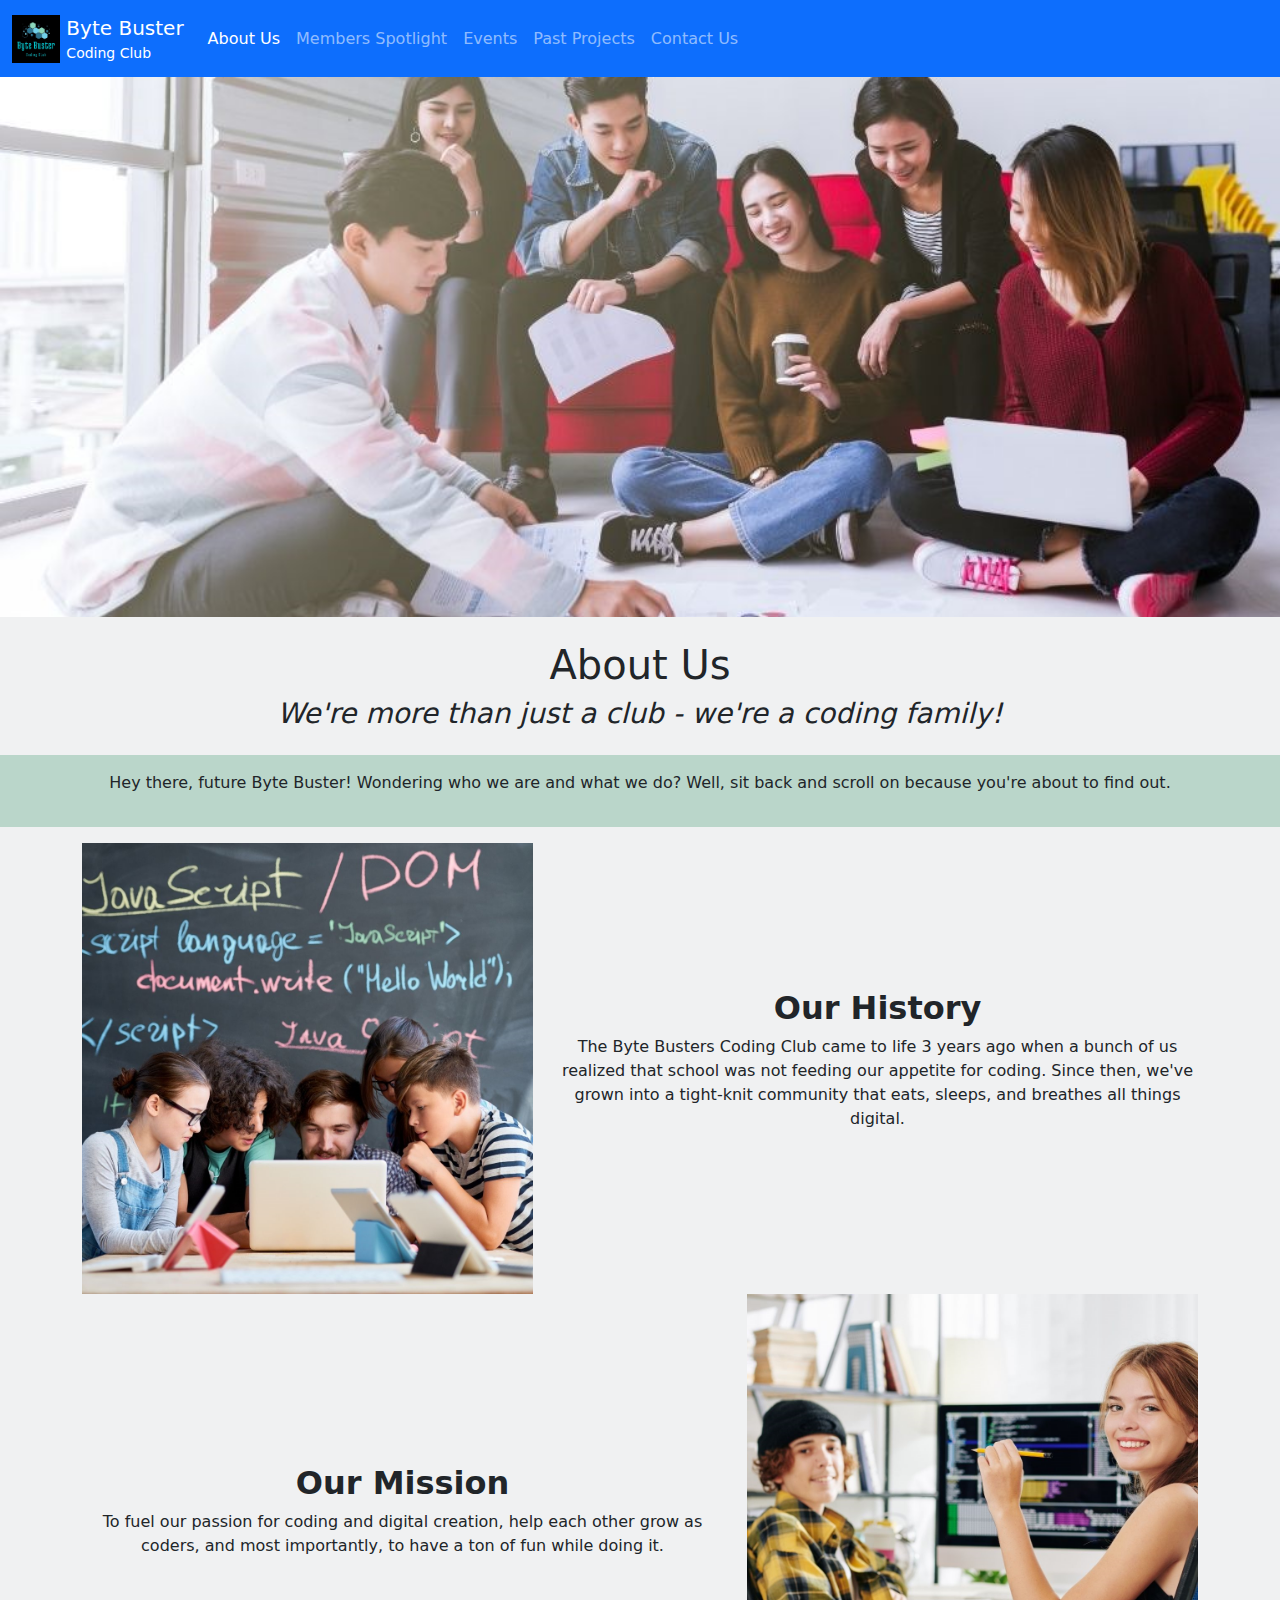
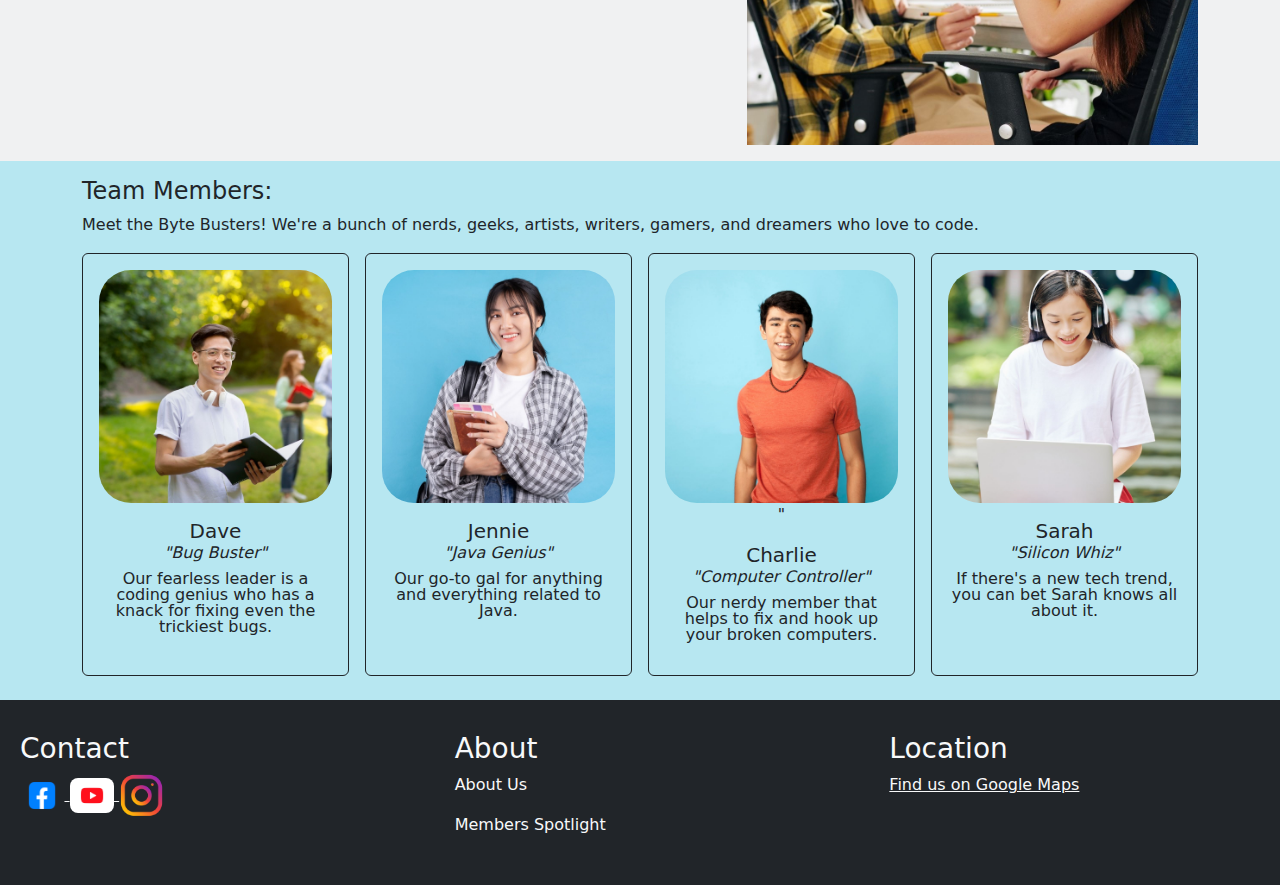
==== aboutus.html @ ff97a394 "added everything" ====
<!DOCTYPE html>
<html lang="en-SG">
<head>
	<meta charset="utf-8"/>
	<meta name="viewport" content="width=device-width"/>
	<title>Byte Buster Coding Club</title>
	<script src="script/jquery.min.js"></script>	
	<script src="script/bootstrap.js"></script>
	<link href="script/global.css" rel="stylesheet">
	<link href="script/aboutus.css" rel="stylesheet">
	<link href="script/bootstrap.css" rel="stylesheet">
	<!-- Head Task 2: Add in link to stylesheet script/aboutus.css -->

	<link href="img/favicon-bbcc.png" rel="icon">
</head>
<body class="bg-secondary bg-opacity-10" style="min-width:320px">
	<header>
		<nav class="navbar navbar-dark navbar-expand-lg bg-primary">
			<div class="container-fluid">
				<a class="navbar-brand" href="index.html">
					<img src="img/logo-bbcc.png" alt="logo" class="d-inline-block" style="max-height:3rem">
					<span class="d-none d-sm-inline-block align-middle">Byte Buster<small class="d-block lh-xs fs-7">Coding Club</small></span>
				</a>
				<button class="navbar-toggler" type="button" data-bs-toggle="collapse" data-bs-target="#navlinks"><span class="navbar-toggler-icon"></span></button>
				<div class="collapse navbar-collapse" id="navlinks">
					<ul class="navbar-nav mr-auto mb-2 mb-lg-0">
						<li class="nav-item"><a class="nav-link active" href="aboutus.html">About Us</a></li>
						<li class="nav-item"><a class="nav-link" href="memberspotlight.html">Members Spotlight</a></li>
						<li class="nav-item"><a class="nav-link" href="events.html">Events</a></li>
						<li class="nav-item"><a class="nav-link" href="projects.html">Past Projects</a></li>
						<li class="nav-item"><a class="nav-link" href="contacts.html">Contact Us</a></li>
					</ul>
				</div>
			</div>
		</nav>
	</header>
	<!-- Here the main container where students should code -->
	<article class="min-vh-10">
		<!-- Banner Region -->
		<div id="banner"></div>
		<!-- Page Header -->
		<div class="container pt-4 py-3">
			<!-- Fill in the corresponding Page Heading. -->
			<!-- About Us -->
			<h1 class="fw-bolder, text-center">About Us</h1>
			<!-- We’re more than just a club – we’re a coding family! -->
			<h3 class="text-center fst-italic">We're more than just a club - we're a coding family!</h3>
		</div>
		<!-- Leading Text -->
		<!-- Change the background of the leading text -->
		<div class="py-3 bg-success bg-opacity-25">
			<div class="container">
				<p class="text-center">Hey there, future Byte Buster! Wondering who we are and what we do? Well, sit back and scroll on because you're about to find out.</p>
				<!-- Fill in the description lead text -->
				<!-- Hey there, future Byte Buster! Wondering who we are and what we do? Well, sit back and scroll on because you're about to find out. -->
			</div>
		</div>
		<!-- Key section -->
		<div class="container py-3">
			<div class="row align-items-center">
				<div class="col col-12 col-md-5 order-1 order-md-0">
					<!-- Photo Task 1: Add a photo here : img/clubphoto.png -->
					<img class="d-block mx-auto w-50 w-md-100" src="img/clubphoto.png" alt="Club Photo of Our History">
				</div>
				<div class="col col-12 col-md-7">
					<h2 class="fw-bold text-center">Our History</h2>
					<p class="text-center">The Byte Busters Coding Club came to life 3 years ago when a bunch of us realized that school was not feeding our appetite for coding. Since then, we've grown into a tight-knit community that eats, sleeps, and breathes all things digital.</p>
					<!-- Sample Text: The Byte Busters Coding Club came to life 3 years ago when a bunch of us realized that school was not feeding our appetite for coding. Since then, we've grown into a tight-knit community that eats, sleeps, and breathes all things digital. -->
				</div>
			</div>
			<div class="row align-items-center">
				<div class="col col-12 col-md-7">
					<h2 class="fw-bold text-center">Our Mission</h2>
					<p class="text-center">To fuel our passion for coding and digital creation, help each other grow as coders, and most importantly, to have a ton of fun while doing it.</p>
					<!-- Sample Text: To fuel our passion for coding and digital creation, help each other grow as coders, and most importantly, to have a ton of fun while doing it. -->
				</div>
				<div class="col col-12 col-md-5 order-1 order-md-0">
					<!-- Photo Task 2: Add a photo here : img/memberspotlight.png -->
					<img class="d-block mx-auto w-50 w-md-100" src="img/memberspotlight.png" alt="Club Photo of Our Mission">
					<!-- Follow the codes in Photo Task 1 -->
				</div>
			</div>
		</div>
		<!-- Member Spotlight -->
		<div class="py-3 pb-4 bg-info bg-opacity-25">
			<div class="container">
				<h3 class="h4">Team Members:</h3>
				<p>Meet the Byte Busters! We're a bunch of nerds, geeks, artists, writers, gamers, and dreamers who love to code.</p>
				<div class="row g-3 justify-content-center align-items-stretch">
					<div class="col col-6 col-md-4 col-xl-3">
						<div class="card border-dark p-3 text-center bg-transparent h-100">
							<div>
								<!-- Add Image of Dave (Sample image: clubmember.png) -->
								<img class="w-100 rounded-5 mx-auto" src="img/clubmember.png" alt="Dave"/>
							</div>
							<p class="h5 pt-3">Dave</p>
							<p class="h6 mt-n2 fw-normal fst-italic">"Bug Buster"</p>
							<p class="lh-1">Our fearless leader is a coding genius who has a knack for fixing even the trickiest bugs.</p>
						</div>
					</div>
					<div class="col col-6 col-md-4 col-xl-3">
						<div class="card border-dark p-3 text-center bg-transparent h-100">
							<div>
								<!-- Add Image of Jennie (Sample image: clubmember4.png) -->
								<img class="w-100 rounded-5 mx-auto" src="img/clubmember4.png" alt="Jennie"/>
							</div>
							<p class="h5 pt-3">Jennie</p>
							<p class="h6 mt-n2 fw-normal fst-italic">"Java Genius"</p>
							<p class="lh-1">Our go-to gal for anything and everything related to Java.</p>
						</div>
					</div>
					<div class="col col-6 col-md-4 col-xl-3">
						<div class="card border-dark p-3 text-center bg-transparent h-100">
							<div>
								<!-- Add Image of Charlie (Sample image: clubmember3.png) -->
								<img class="w-100 rounded-5 mx-auto" src="img/clubmember3.png" alt="Charlie"/>"
							</div>
							<p class="h5 pt-3">Charlie</p>
							<p class="h6 mt-n2 fw-normal fst-italic">"Computer Controller"</p>
							<p class="lh-1">Our nerdy member that helps to fix and hook up your broken computers.</p>
						</div>
					</div>
					<div class="col col-6 col-md-4 col-xl-3">
						<div class="card border-dark p-3 text-center bg-transparent h-100">
							<div>
								<!-- Add Image of Sarah (Sample image: clubmember2.png) -->
								<img class="w-100 rounded-5 mx-auto" src="img/clubmember2.png" alt="Sarah"/>
							</div>
							<p class="h5 pt-3">Sarah</p>
							<p class="h6 mt-n2 fw-normal fst-italic">"Silicon Whiz"</p>
							<p class="lh-1">If there's a new tech trend, you can bet Sarah knows all about it.</p>
						</div>
					</div>
				</div>
			</div>
		</div>
	</article>
	<!-- End of coding region -->
	<footer class="bg-dark text-light">
		<div class="row">
			<div class="col p-3 m-3">
				<h3>Contact</h3>
				<a href="https://www.facebook.com/bbcc.bytebuster" target="_blank" class="text-light">
					<img class="w-12 rounded-3 mx-auto" src="img/logofb.webp" alt="facebook">
				</a>
				<a href="https://www.youtube.com/@bbcc.bytebuster" target="_blank" class="text-light">
					<img class="w-12 rounded-3 mx-auto" src="img/logoyt.jpg" alt="youtube">
				</a>
				<a href="https://www.instagram.com/bbcc.bytebuster" target="_blank" class="text-light">
					<img class="w-12 rounded-3 mx-auto" src="img/logoinsta.webp" alt="instagram">
				</a>
			</div>
			<div class="col p-3 m-3">
				<h3>About</h3>
				<p>
					<a href="aboutus.html" class="nav-link text-light">About Us</a>
				</p>
				<p>
					<a href="memberspotlight.html" class="nav-link text-light">Members Spotlight</a>
				</p>
			</div>
			<div class="col p-3 m-3">
				<h3>Location</h3>
				<p>
					<a href="https://www.google.com/maps/place/Byte+Buster+Coding+Club/@bbcc" target="_blank" class="text-light">Find us on Google Maps</a>
				</p>
			</div>
		</div>
	</footer>
</body>
</html>
---- script/global.css ----
.w-12 { width: 12% !important; }
.h-12 { height: 12% !important; }

.rounded-6 { border-top-right-radius: 25%}
.rounded-6 { border-top-left-radius: 25%}
.rounded-6 { border-bottom-right-radius: 25%}
.rounded-6 { border-bottom-left-radius: 25%}
---- script/aboutus.css ----
#banner {
	background-image: url('../img/banner-clubmembers-2.png');
	background-size: cover;
	background-position: center center;
	height: 40vh;
}
@media (min-width: 992px) {
	#banner {
		height:60vh;
	}
}
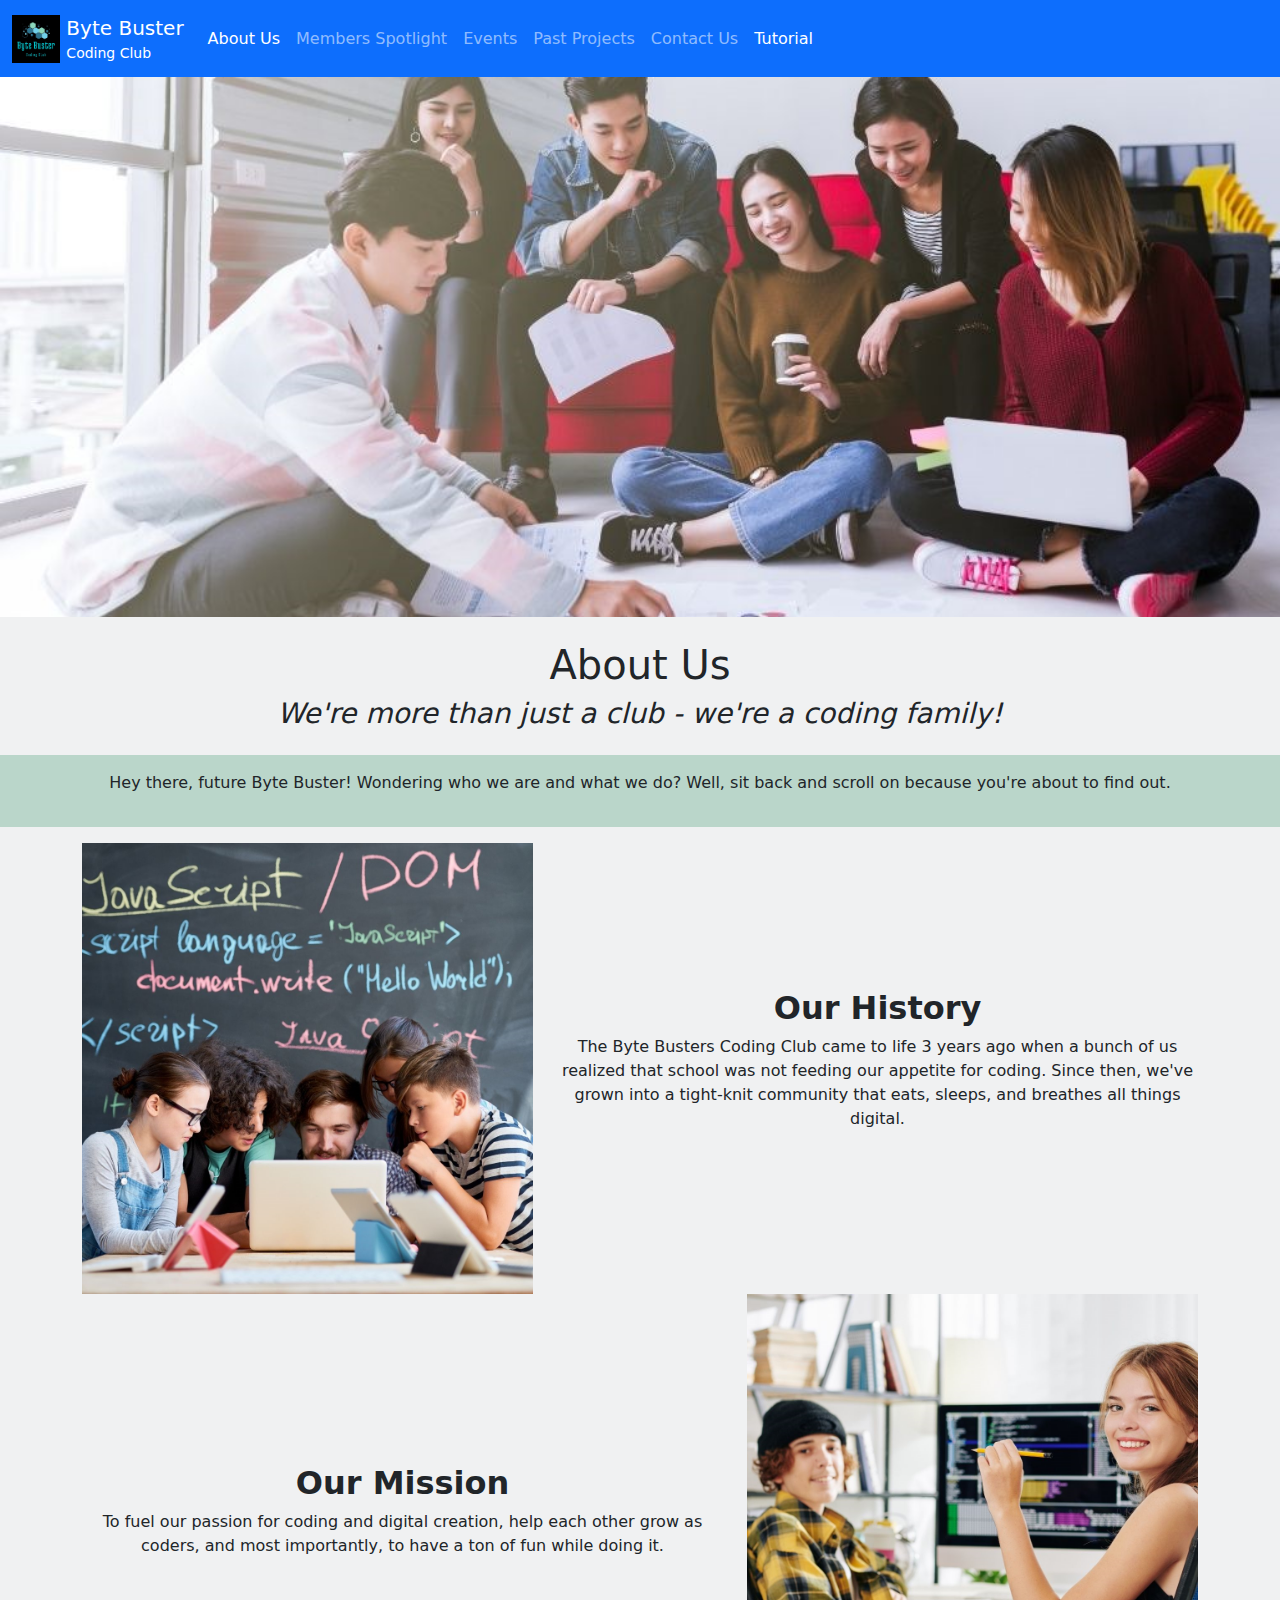
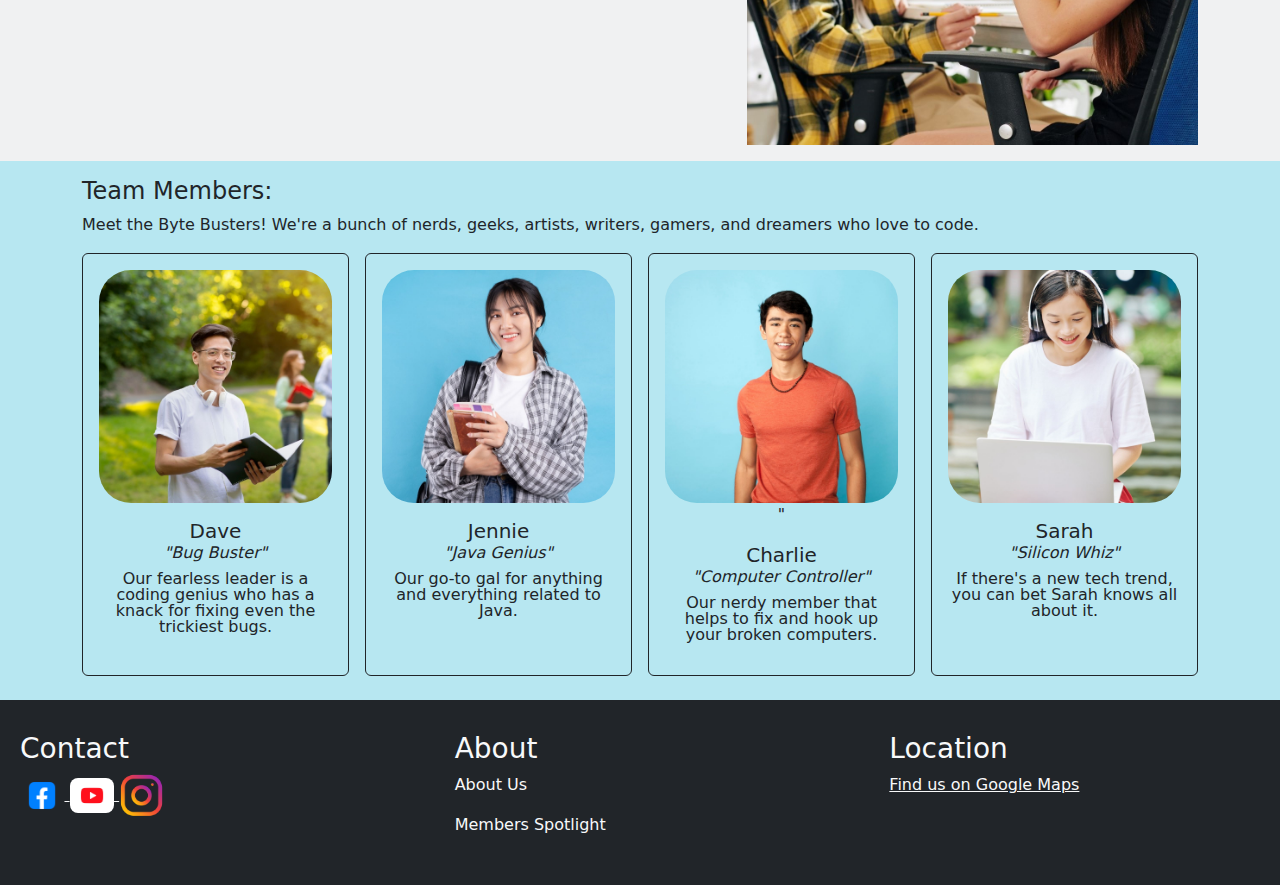
==== commit e20732e9: "added tutorial to nav bar" ====
--- a/aboutus.html
+++ b/aboutus.html
@@ -29,6 +29,7 @@
 						<li class="nav-item"><a class="nav-link" href="events.html">Events</a></li>
 						<li class="nav-item"><a class="nav-link" href="projects.html">Past Projects</a></li>
 						<li class="nav-item"><a class="nav-link" href="contacts.html">Contact Us</a></li>
+						<li class="nav-item"><a class="nav-link active" href="tutorial.html">Tutorial</a></li>
 					</ul>
 				</div>
 			</div>
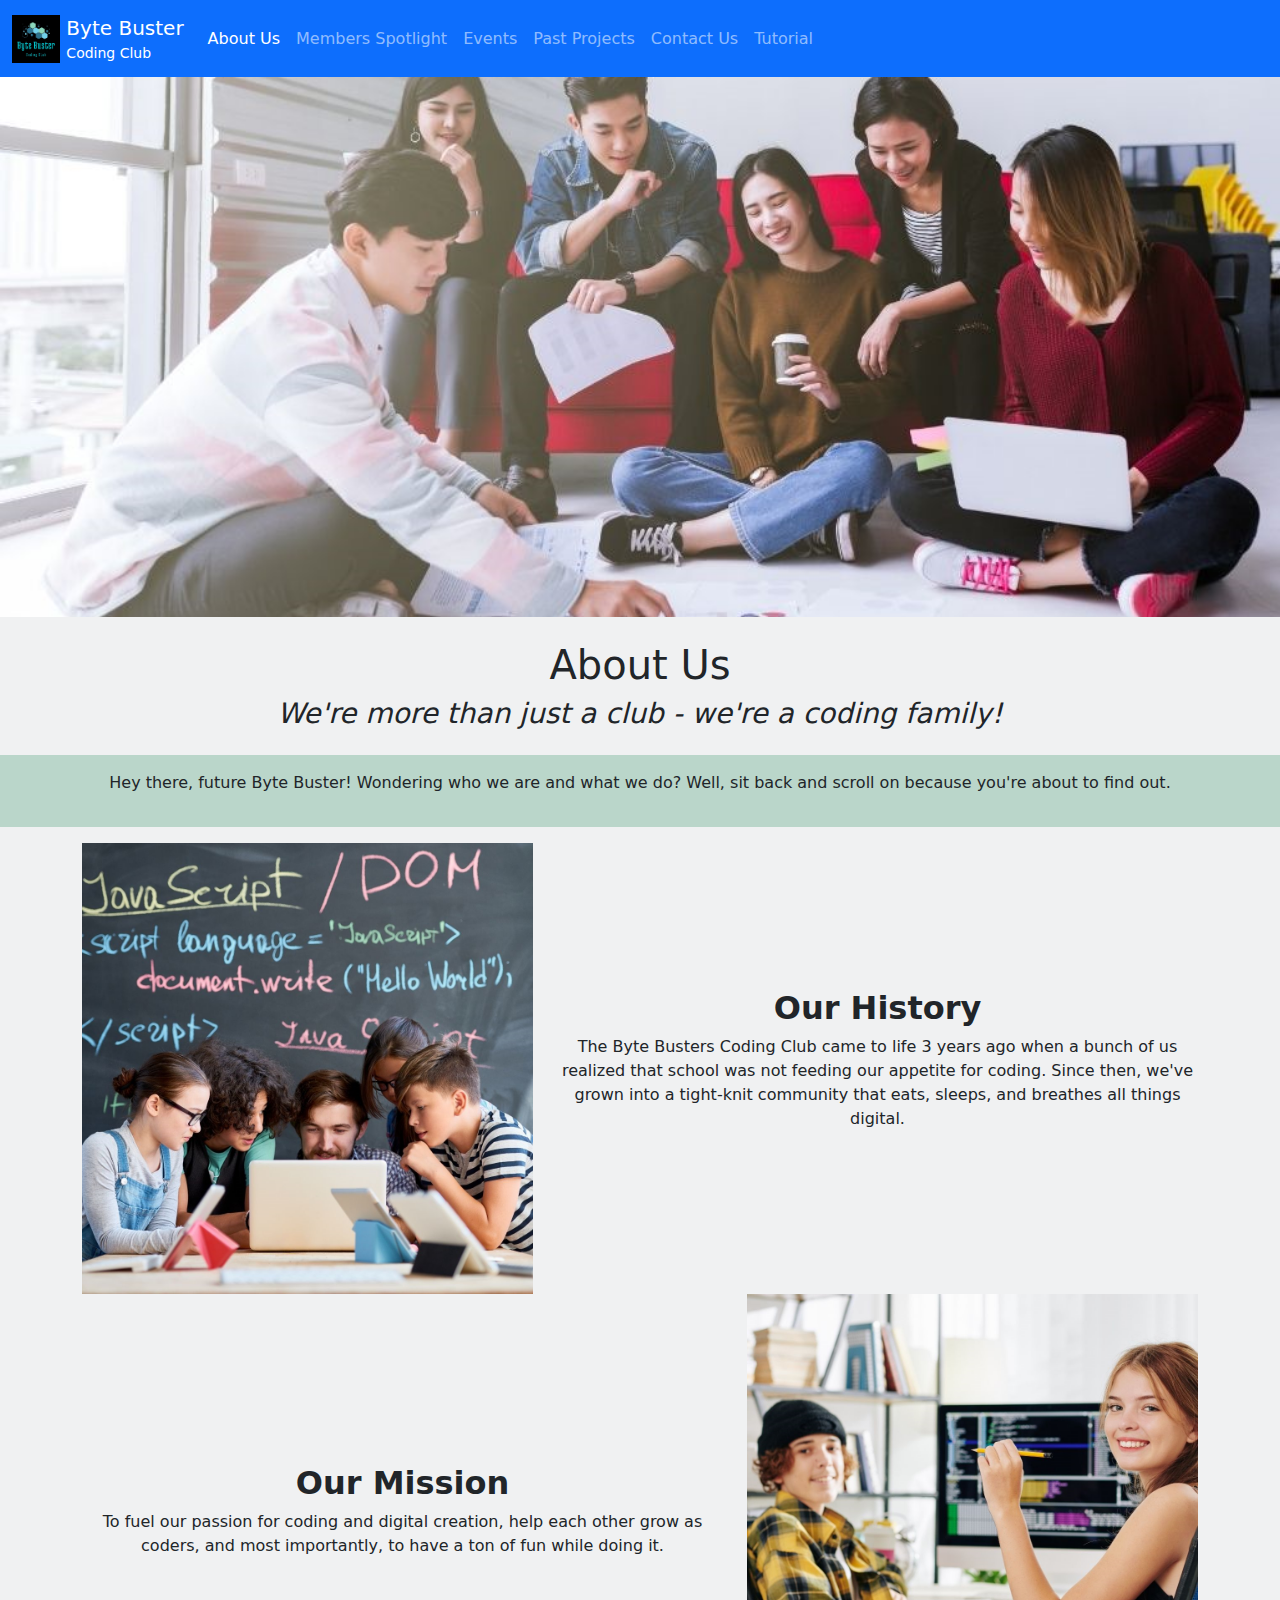
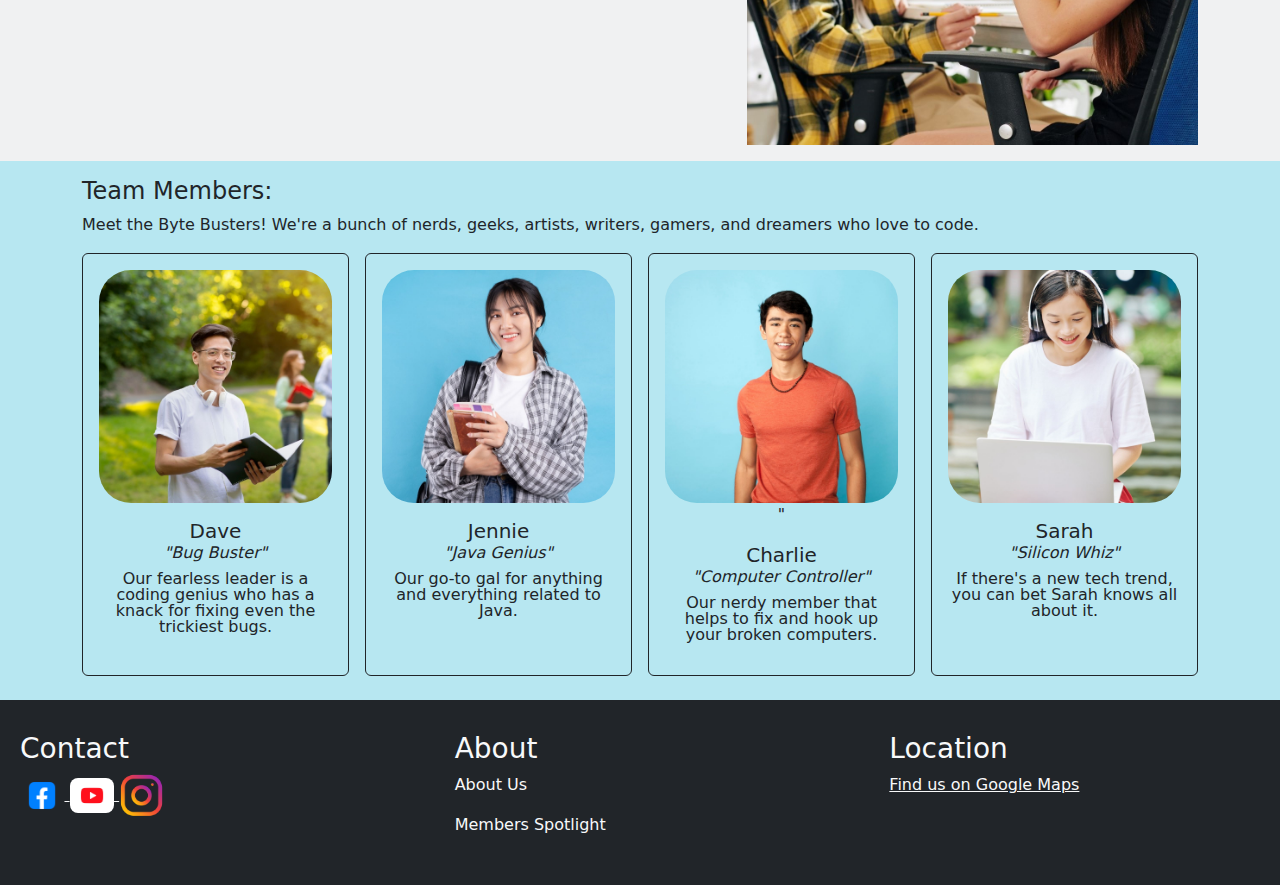
==== commit dd702d89: "removed active tag bug" ====
--- a/aboutus.html
+++ b/aboutus.html
@@ -29,7 +29,7 @@
 						<li class="nav-item"><a class="nav-link" href="events.html">Events</a></li>
 						<li class="nav-item"><a class="nav-link" href="projects.html">Past Projects</a></li>
 						<li class="nav-item"><a class="nav-link" href="contacts.html">Contact Us</a></li>
-						<li class="nav-item"><a class="nav-link active" href="tutorial.html">Tutorial</a></li>
+						<li class="nav-item"><a class="nav-link" href="tutorial.html">Tutorial</a></li>
 					</ul>
 				</div>
 			</div>
